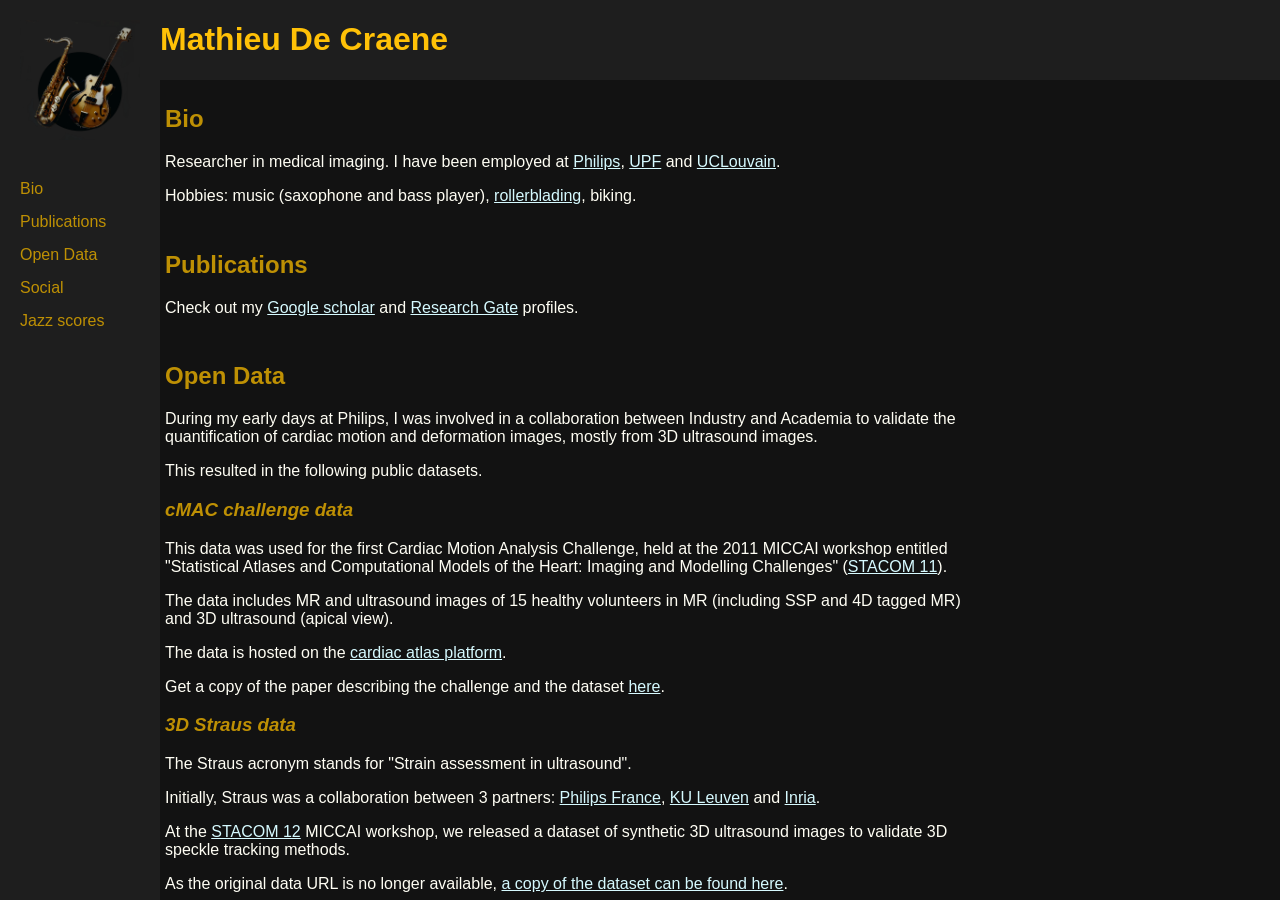
==== index.html @ 2d95a6ef "First commit" ====
<!DOCTYPE html>
<html lang="en">

<head>
  <meta charset="UTF-8">
  <meta name="viewport" content="width=device-width, initial-scale=1.0">
  <meta name="description"
    content="Mathieu De Craene's personal website showcasing bio, publications, open data, social links, and jazz scores.">
  <title>Mathieu De Craene</title>
  <link rel="stylesheet" href="styles.css">
</head>

<body>
  <div class="container">
    <nav class="sidebar" id="sidebar">
      <div class="logo">
        <img src="logo.png" alt="Logo">
      </div>
      <ul class="menu">
        <li><a href="#bio">Bio</a></li>
        <li><a href="#publications">Publications</a></li>
        <li><a href="#data">Open Data</a></li>
        <li><a href="#social">Social</a></li>
        <li><a href="#scores">Jazz scores</a></li>
      </ul>
    </nav>


    <!-- Main Content -->
    <div class="main">
      <header class="header">
        <button class="menu-toggle" id="menuToggle">☰</button>
        <h1>Mathieu De Craene</h1>
      </header>

      <section class="content" id="bio">
        <h2>Bio</h2>
        <p>Researcher in medical imaging. I have been employed at <a href="https://www.philips.fr/">Philips</a>, <a
            href="https://www.upf.edu/">UPF</a> and <a href="https://www.uclouvain.be/">UCLouvain</a>.</p>
        <p>Hobbies: music (saxophone and bass player), <a href="https://lesenrolleres.org/">rollerblading</a>, biking.
        </p>
      </section>

      <section class="content" id="publications">
        <h2>Publications</h2>
        <p>Check out my <a href="https://scholar.google.fr/citations?user=F1HqGU0AAAAJ&hl=en">Google scholar</a> and <a
            href="https://www.researchgate.net/profile/Mathieu-De-Craene">Research Gate</a> profiles. </p>
      </section>

      <section class="content" id="data">
        <h2>Open Data</h2>
        <p>During my early days at Philips, I was involved in a collaboration between Industry and Academia to validate
          the quantification of cardiac motion and deformation images, mostly from 3D ultrasound images.</p>
        <p>This resulted in the following public datasets.</p>

        <h3>cMAC challenge data</h3>
        <p>This data was used for the first Cardiac Motion Analysis Challenge,
          held at the 2011 MICCAI workshop entitled "Statistical Atlases and Computational Models of the Heart:
          Imaging and
          Modelling Challenges" (<a href="https://stacom.github.io/">STACOM 11</a>).</p>
        <p>The data includes MR and ultrasound images of 15 healthy volunteers in MR (including SSP and 4D tagged MR)
          and 3D ultrasound (apical view).</p>
        <p>The data is hosted on the <a href="https://www.cardiacatlas.org/motion-tracking-2011-challenge/">cardiac
            atlas platform</a>.</p>
        <p>Get a copy of the paper describing the challenge and the dataset <a
            href="https://inria.hal.science/hal-00855928/file/tobon-gomez12a_v2.0.pdf">here</a>.</p>

        <h3>3D Straus data</h3>
        <p>The Straus acronym stands for "Strain assessment in ultrasound".</p>
        <p>Initially, Straus was a collaboration between 3 partners:
          <a href="https://www.welcometothejungle.com/en/companies/philipshealthtechnologyinnovationparis/medisys">Philips
            France</a>,
          <a href="https://www.kuleuven.be/english/kuleuven">KU Leuven</a>
          and <a href="https://team.inria.fr/epione/en/">Inria</a>.
        </p>
        <p>At the <a href="https://stacom.github.io/">STACOM 12</a> MICCAI workshop,
          we released a dataset of synthetic 3D ultrasound images to validate 3D speckle tracking methods.</p>
        <p>As the original data URL is no longer available, <a href="https://straus.decraene.org/">a copy of the
            dataset can be found here</a>.</p>
        <p> The paper describing the dataset and the challenge can be <a
            href="https://inria.hal.science/hal-00840039/document">downloaded from this HAL link</a>.</p>

        <h3>3D synthetic multimodal cardiac data</h3>
        <p>In a collaboration with <a href="https://humanheart-project.creatis.insa-lyon.fr/databases.html">Creatis</a>,
          we improved the realism of the 3D Straus data by combining real images with synthetic motion fields and
          advanced
          ultrasound and MR modeling techniques. </p>
        <p>The resulting multimodal dataset can be downloaded from the <a
            href="https://humanheart-project.creatis.insa-lyon.fr/database/#collection/587de6f4e1af3f30a2980a58">Creatis Human
            Heart Project webpage</a>.</p>
        <p> The ultrasound part of the dataset can be downloaded from <a
            href="https://www-sop.inria.fr/asclepios/data/STRAUS/">this page</a>,
          hosted at <a href="https://team.inria.fr/epione/en/data/straus/">Inria, ASCLEPIOS/EPIONE</a>. </p>
        <p>See <a href="https://lirias.kuleuven.be/retrieve/300334">this paper</a> for a description of the ultrasound
          modeling pipeline, and
          <a href="https://inria.hal.science/hal-01533366/document">this other paper</a> for the extension to MR and
          ultrasound.
        </p>

        <h3>CAMUS synthetic database</h3>
        <p>As a 2D version of the Straus data, we released a synthetic 2D dataset for training DL-based image tracking
          algorithms.</p>
        <p>The data is available on the <a
            href="https://humanheart-project.creatis.insa-lyon.fr/database/#collection/61c250d873e9f0047c37d62f">Human
            Heart Project webpage</a> hosted by Creatis.</p>
        <p>Get <a href="https://hal.science/hal-03603014/document">a copy of the paper here</a>. </p>
      </section>

      <section class="content" id="social">
        <h2>Social</h2>
        <ul>
          <li><a href="https://www.instagram.com/mathieudecraene/?hl=en">Instagram</a></li>
          <li><a href="https://musicians.today/@decraene">Mastodon</a></li>
          <li><a href="https://fr.linkedin.com/in/decraene">Linkedin</a></li>
          <li><a href="https://bsky.app/profile/decraene.bsky.social">Bluesky</a></li>
        </ul>
      </section>

      <section class="content" id="scores">
        <h2>Jazz scores</h2>
        <p>Some scores I'm practicing are available <a href="https://partoches.decraene.org/">here</a>. Sorry for the
          low image resolution! </p>
      </section>

      <div class="footer">
        <a href="https://www.decraene.org">decraene.org</a>. <em>Last updated: May 2025.</em>
      </div>
    </div>


  </div>

  <script>
    const menuToggle = document.getElementById('menuToggle');
    const sidebar = document.getElementById('sidebar');
    const menuLinks = document.querySelectorAll('.menu a');

    menuToggle.addEventListener('click', () => {
      sidebar.classList.toggle('visible');
    });

    // Close menu when a link is clicked (on mobile)
    menuLinks.forEach(link => {
      link.addEventListener('click', () => {
        if (window.innerWidth <= 768) {
          sidebar.classList.remove('visible');
        }
      });
    });

  </script>
</body>

</html>
---- styles.css ----
/* Base styles */
body {
    margin: 0;
    font-family: Arial, sans-serif;
    color: #fffef4;
    background-color: #121212;
  }
  
  a {
    color: #d6faff;
    text-decoration:underline;
  }

  h1 {
    color: #ffc107; /* Warm yellow accent */
  }

  h2 {
    color: #be9004; /* Darker yellow accent */
  }

  h3 {
    color: #be9004; /* Same */
    font-style: italic;
  }
  
  .container {
    display: flex;
    height: 100vh;
  }
  
  /* Sidebar */
  .sidebar {
    width: 120px;
    background-color: #1e1e1e;
    color: #f5f5f5;
    padding: 20px;
    display: flex;
    flex-direction: column;
    gap: 20px;
    position: fixed; /* Ensures the sidebar stays fixed */
    top: 0;
    bottom: 0;
    left: 0;
    height: 100vh; /* Full height */
    overflow-y: auto; /* Allows scrolling if menu is long */
    transition: transform 0.3s ease;
  }
  
  .sidebar .logo {
    font-size: 24px;
    color: #ffc107; /* Warm yellow accent */
  }

  .logo {
    display: flex;
    justify-content: center;
    align-items: center;
    margin-bottom: 20px;
  }
  
  .logo img {
    max-width: 100%;
    height: auto;
  }
  
  .sidebar .menu {
    list-style: none;
    padding: 0;
    margin: 0;
  }
  
  .sidebar .menu li {
    margin-bottom: 15px;
  }
  
  .sidebar .menu li a {
    text-decoration: none;
    color: #be9004;
    transition: color 0.3s;
  }
  
  .sidebar .menu li a:hover {
    color: #ffc107;
  }
  
  /* Main Content */
  .main {
    margin-left: 160px;
    flex: 1;
    display: flex;
    flex-direction: column;
    overflow-y: auto;
  }
  
  .header {
    background-color: #1e1e1e;
    display: flex;
    align-items: center;
    justify-content: space-between;
  }

  .footer {
    background-color: #1e1e1e;
    padding: 10px 20px;
    margin-top: auto;
    width: auto;
    color: white;
    text-align: left;
    font-size: small;
  }
    
  .menu-toggle {
    font-size: 24px;
    color: #ffc107;
    background: none;
    border: none;
    cursor: pointer;
    display: none; /* Hidden on desktop */
    position: fixed; /* Keeps it visible when scrolling */
    top: 15px; /* Adjust to position at the top */
    left: 5px; /* Align to the left */
    z-index: 1000; /* Ensures it's above other elements */
    padding: 10px;
    background-color: #1e1e1e;
    border-radius: 5px;
  }
  
  .content {
    padding: 5px;
    text-align: left;
    max-width: 800px;
  }
  
  /* Responsive Design */
  @media (max-width: 768px) {
    h1 {
      margin: 15px auto;
    }

    h2 {
      text-align: center;
    }

    h3 {
      text-align: center;
    }
    
    .content {
      padding: 5px 10px;
    }

    .sidebar {
      transform: translateX(-250px);
    }
  
    .sidebar.visible {
      transform: translateX(0);
    }

    .header {
      padding: 0 px;
      padding-left: 80px;
      margin-left: -50px;
    }

    .footer {
      padding-left: 10px;
      padding-right: 40px;
    }

    .main {
      margin-left: 0;
    }
  
    .menu-toggle {
      display: block;
    }

    .logo {
      margin-top: 30px;
    }

    
  }
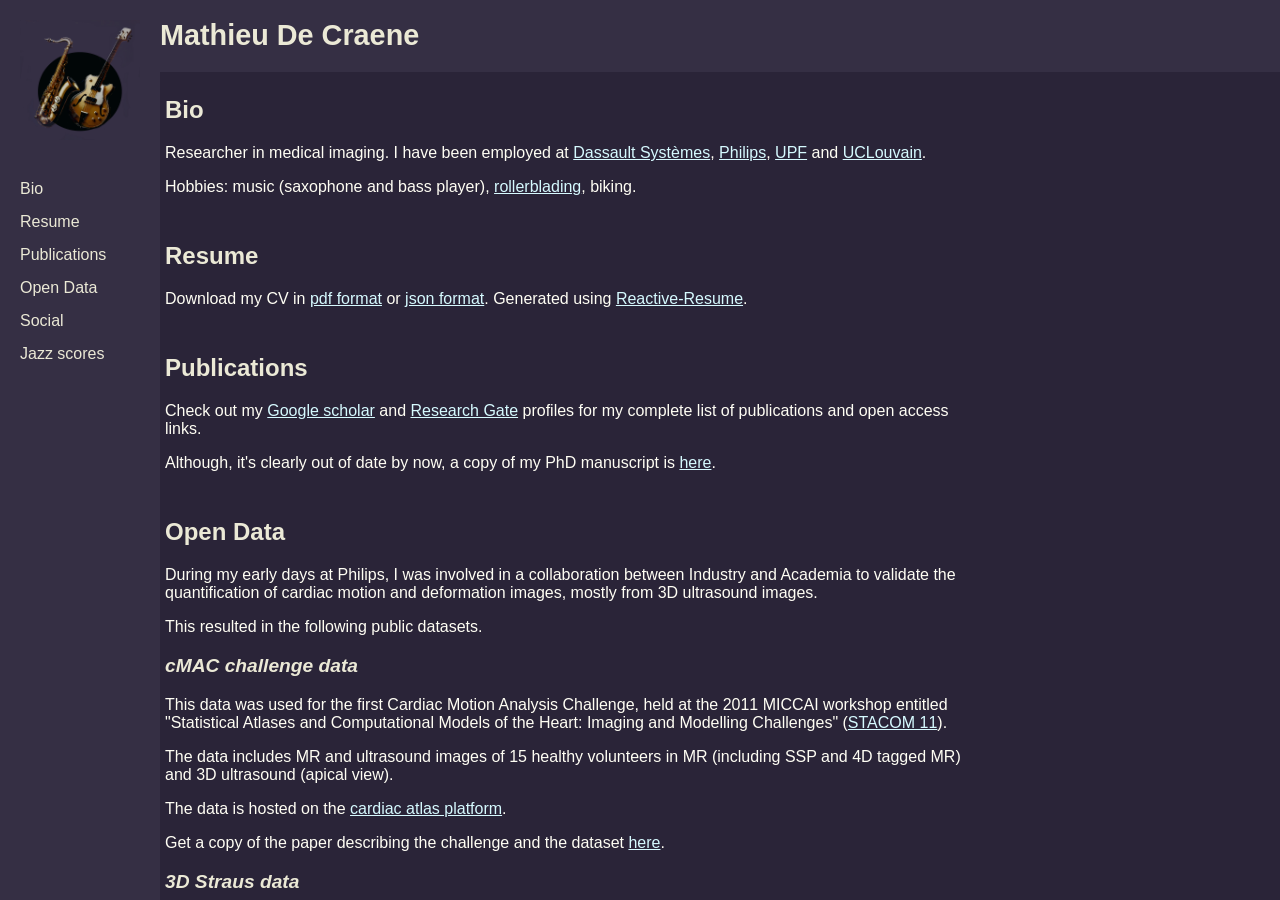
==== commit 841b95ac: "updated cv and link to thesis manuscript." ====
--- a/index.html
+++ b/index.html
@@ -18,6 +18,7 @@
       </div>
       <ul class="menu">
         <li><a href="#bio">Bio</a></li>
+        <li><a href="#cv">Resume</a></li>
         <li><a href="#publications">Publications</a></li>
         <li><a href="#data">Open Data</a></li>
         <li><a href="#social">Social</a></li>
@@ -35,16 +36,29 @@
 
       <section class="content" id="bio">
         <h2>Bio</h2>
-        <p>Researcher in medical imaging. I have been employed at <a href="https://www.philips.fr/">Philips</a>, <a
-            href="https://www.upf.edu/">UPF</a> and <a href="https://www.uclouvain.be/">UCLouvain</a>.</p>
+        <p>Researcher in medical imaging. I have been employed at <a href="https://www.3ds.com/">Dassault
+            Syst&egrave;mes</a>,
+          <a href="https://www.philips.fr/">Philips</a>, <a href="https://www.upf.edu/">UPF</a> and <a
+            href="https://www.uclouvain.be/">UCLouvain</a>.
+        </p>
         <p>Hobbies: music (saxophone and bass player), <a href="https://lesenrolleres.org/">rollerblading</a>, biking.
         </p>
+      </section>
+
+      <section class="content" id="cv">
+        <h2>Resume</h2>
+        <p> Download my CV in <a href="https://decraene.org/cv/cv-2025.pdf">pdf format</a> or <a
+            href="https://decraene.org/cv/cv.json">json format</a>. Generated using <a
+            href="https://github.com/AmruthPillai/Reactive-Resume">Reactive-Resume</a>. </p>
       </section>
 
       <section class="content" id="publications">
         <h2>Publications</h2>
         <p>Check out my <a href="https://scholar.google.fr/citations?user=F1HqGU0AAAAJ&hl=en">Google scholar</a> and <a
-            href="https://www.researchgate.net/profile/Mathieu-De-Craene">Research Gate</a> profiles. </p>
+            href="https://www.researchgate.net/profile/Mathieu-De-Craene">Research Gate</a> profiles for my complete
+          list of publications and open access links. </p>
+        <p>Although, it's clearly out of date by now, a copy of my PhD manuscript is <a
+            href="https://www.decraene.org/thesis.pdf">here</a>. </p>
       </section>
 
       <section class="content" id="data">
@@ -86,11 +100,12 @@
           advanced
           ultrasound and MR modeling techniques. </p>
         <p>The resulting multimodal dataset can be downloaded from the <a
-            href="https://humanheart-project.creatis.insa-lyon.fr/database/#collection/587de6f4e1af3f30a2980a58">Creatis Human
+            href="https://humanheart-project.creatis.insa-lyon.fr/database/#collection/587de6f4e1af3f30a2980a58">Creatis
+            Human
             Heart Project webpage</a>.</p>
-        <p> The ultrasound part of the dataset can be downloaded from <a
-            href="https://www-sop.inria.fr/asclepios/data/STRAUS/">this page</a>,
-          hosted at <a href="https://team.inria.fr/epione/en/data/straus/">Inria, ASCLEPIOS/EPIONE</a>. </p>
+        <p> The ultrasound part of the dataset can be downloaded <a
+            href="https://www-sop.inria.fr/asclepios/data/STRAUS/">from here</a>,
+          see <a href="https://team.inria.fr/epione/en/data/straus/">this page</a> for further details. </p>
         <p>See <a href="https://lirias.kuleuven.be/retrieve/300334">this paper</a> for a description of the ultrasound
           modeling pipeline, and
           <a href="https://inria.hal.science/hal-01533366/document">this other paper</a> for the extension to MR and
@@ -101,8 +116,9 @@
         <p>As a 2D version of the Straus data, we released a synthetic 2D dataset for training DL-based image tracking
           algorithms.</p>
         <p>The data is available on the <a
-            href="https://humanheart-project.creatis.insa-lyon.fr/database/#collection/61c250d873e9f0047c37d62f">Human
-            Heart Project webpage</a> hosted by Creatis.</p>
+            href="https://humanheart-project.creatis.insa-lyon.fr/database/#collection/61c250d873e9f0047c37d62f">Creatis
+            Human
+            Heart Project webpage</a>.</p>
         <p>Get <a href="https://hal.science/hal-03603014/document">a copy of the paper here</a>. </p>
       </section>
 
@@ -123,7 +139,7 @@
       </section>
 
       <div class="footer">
-        <a href="https://www.decraene.org">decraene.org</a>. <em>Last updated: May 2025.</em>
+        <a href="https://www.decraene.org">decraene.org</a>. <em>Last updated: Aug 2025.</em>
       </div>
     </div>
 
--- a/styles.css
+++ b/styles.css
@@ -1,9 +1,9 @@
 /* Base styles */
 body {
     margin: 0;
-    font-family: Arial, sans-serif;
+    font-family: Verdana, Geneva, Tahoma, sans-serif;
     color: #fffef4;
-    background-color: #121212;
+    background-color: #2a2438; /* Dark purple background */
   }
   
   a {
@@ -12,16 +12,20 @@
   }
 
   h1 {
-    color: #ffc107; /* Warm yellow accent */
-  }
+    color: #ebe9d6; /* Light yellow accent */
+    text-align: center;
+    font-size: 1.8rem;
+    }
 
   h2 {
-    color: #be9004; /* Darker yellow accent */
+    color: #ebe9d6; 
+    font-size: 1.5rem;
   }
 
   h3 {
-    color: #be9004; /* Same */
+    color: #ebe9d6; 
     font-style: italic;
+    font-size: 1.2rem;
   }
   
   .container {
@@ -32,7 +36,7 @@
   /* Sidebar */
   .sidebar {
     width: 120px;
-    background-color: #1e1e1e;
+    background-color: #352f44; /* Darker purple for sidebar */
     color: #f5f5f5;
     padding: 20px;
     display: flex;
@@ -49,7 +53,7 @@
   
   .sidebar .logo {
     font-size: 24px;
-    color: #ffc107; /* Warm yellow accent */
+    color: #ebe9d6; /* Light yellow accent */
   }
 
   .logo {
@@ -76,12 +80,12 @@
   
   .sidebar .menu li a {
     text-decoration: none;
-    color: #be9004;
+    color: #ebe9d6;
     transition: color 0.3s;
   }
   
   .sidebar .menu li a:hover {
-    color: #ffc107;
+    color: #eee9c1;
   }
   
   /* Main Content */
@@ -94,14 +98,14 @@
   }
   
   .header {
-    background-color: #1e1e1e;
+    background-color: #352f44;
     display: flex;
     align-items: center;
     justify-content: space-between;
   }
 
   .footer {
-    background-color: #1e1e1e;
+    background-color: #352f44;
     padding: 10px 20px;
     margin-top: auto;
     width: auto;
@@ -112,17 +116,17 @@
     
   .menu-toggle {
     font-size: 24px;
-    color: #ffc107;
+    color: #ebe9d6;
     background: none;
     border: none;
     cursor: pointer;
     display: none; /* Hidden on desktop */
     position: fixed; /* Keeps it visible when scrolling */
-    top: 15px; /* Adjust to position at the top */
+    top: 5px; /* Adjust to position at the top */
     left: 5px; /* Align to the left */
     z-index: 1000; /* Ensures it's above other elements */
     padding: 10px;
-    background-color: #1e1e1e;
+    background-color: #352f44;
     border-radius: 5px;
   }
   
